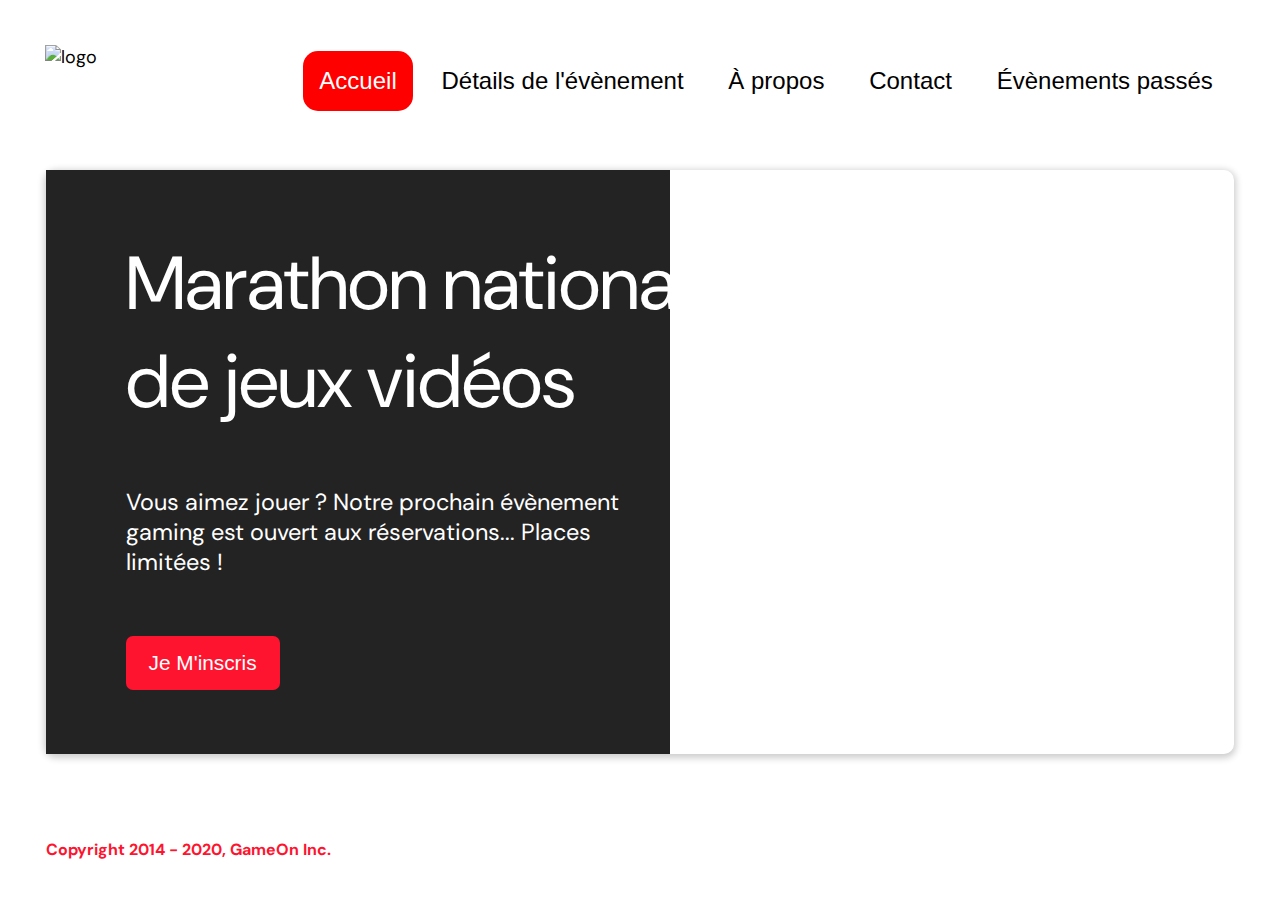
==== starterOnly/index.html @ 06d47bb0 "Responsive, close modal, champs non-vides requis" ====
<!DOCTYPE html>
<html lang="en">
  <head>
    <meta charset="utf-8" />
    <title>Reservation</title>
    <meta name="viewport" content="width=device-width,initial-scale=1" />
    <link rel="stylesheet" href="modal.css"/>
    <link rel="stylesheet" href="https://cdnjs.cloudflare.com/ajax/libs/font-awesome/4.7.0/css/font-awesome.min.css">
    <link href="https://fonts.googleapis.com/css?family=DM+Sans" rel="stylesheet"/>
  </head>

  <body>
    <div class="topnav" id="myTopnav">
      <div class="header-logo">
        <img alt="logo" src="Logo.png"/>
      </div>
      <div class="main-navbar">
        <a href="#" class="active"><span>Accueil</span></a>
        <a href="#"><span>Détails de l'évènement</span></a>
        <a href="#"><span>À propos</span></a>
        <a href="#"><span>Contact</span></a>
        <a href="#"><span>Évènements passés</span></a>
        <a href="javascript:void(0);" class="icon" onclick="editNav()">
          <i class="fa fa-bars"></i>
        </a>
      </div>
    </div>

    <main>
      <div class="hero-section">
        <div class="hero-content">
          <h1 class="hero-headline">
            Marathon national<br>
            de jeux vidéos
          </h1>
          <p class="hero-text">
            Vous aimez jouer ? Notre prochain évènement gaming est ouvert
            aux réservations... Places limitées !
          </p>
          <button class="btn-signup modal-btn">
            je m'inscris
          </button>
        </div>
        <div class="hero-img">
          <img src="./bg_img.jpg" alt="img" />
        </div>
        <button class="btn-signup modal-btn">
          je m'inscris
        </button>
      </div>

      <div class="bground">
        <div class="content">
          <span class="close"></span>
          <div class="modal-body">

            <form name="reserve" action="index.html" method="get" onsubmit="return validate();">

              <div class="formData">
                <label for="first">Prénom</label><br>
                <input class="text-control" type="text" id="first" name="first"/>
                <p class="advert"></p>
              </div>

              <div class="formData">
                <label for="last">Nom</label><br>
                <input class="text-control" type="text" id="last" name="last"/>
                <p class="advert"></p>
              </div>

              <div class="formData">
                <label for="email">E-mail</label><br>
                <input class="text-control" type="email" id="email" name="email"/>
                <p class="advert"></p>
              </div>

              <div class="formData">
                <label for="birthdate">Date de naissance</label><br>
                <input class="text-control" type="date" id="birthdate" name="birthdate"/>
                <p class="advert"></p>
              </div>

              <div class="formData">
                <label for="quantity">À combien de tournois GameOn avez-vous déjà participé ?</label><br>
                <input type="number" class="text-control" id="quantity" name="quantity" min="0" max="99">
                <p class="advert"></p>
              </div>

              <p class="text-label">Quelles villes ?</p>

              <div class="formData location">
                <input class="checkbox-input" type="radio" id="location1" name="location" value="New York"/>
                <label class="checkbox-label" for="location1">
                  <span class="checkbox-icon"></span>
                  New York</label>

                <input class="checkbox-input" type="radio" id="location2" name="location" value="San Francisco"/>
                <label class="checkbox-label" for="location2">
                  <span class="checkbox-icon"></span>
                  San Francisco</label>

                <input class="checkbox-input" type="radio" id="location3" name="location" value="Seattle"/>
                <label class="checkbox-label" for="location3">
                  <span class="checkbox-icon"></span>
                  Seattle</label>

                <input class="checkbox-input" type="radio" id="location4" name="location" value="Chicago"/>
                <label class="checkbox-label" for="location4">
                  <span class="checkbox-icon"></span>
                  Chicago</label
                >
                <input class="checkbox-input" type="radio" id="location5" name="location" value="Boston"/>
                <label class="checkbox-label" for="location5">
                  <span class="checkbox-icon"></span>
                  Boston</label>

                <input class="checkbox-input" type="radio" id="location6" name="location" value="Portland"/>
                <label class="checkbox-label" for="location6">
                  <span class="checkbox-icon"></span>
                  Portland</label>
                  <p class="advert location"></p>
              </div>

              <div class="formData">
                <input class="checkbox-input" type="checkbox" id="checkbox1"/>
                <label class="checkbox2-label" for="checkbox1">
                  <span class="checkbox-icon"></span>
                  J'ai lu et accepté les conditions d'utilisation.
                </label>
                <p class="advert agree"></p>
                <br>
                <input class="checkbox-input" type="checkbox" id="checkbox2"/>
                <label class="checkbox2-label" for="checkbox2">
                  <span class="checkbox-icon"></span>
                  Je Je souhaite être prévenu des prochains évènements.
                </label>
              </div>
              <input class="btn-submit" type="submit" class="button" value="C'est parti"/>
            </form>
          </div>
        </div>
      </div>
    </main>
    <footer>
      <p class="copyrights">
        Copyright 2014 - 2020, GameOn Inc.
      </p>
    </footer>
    <script src="modal.js"></script>
  </body>
</html>
---- starterOnly/modal.css ----
:root {
  --font-default: "DM Sans", Arial, Helvetica, sans-serif;
  --font-slab: var(--font-default);
  --modal-duration: 0.8s;
}
* {
  box-sizing: border-box;
  margin: 0;
  padding: 0;
}
/* Landing Page */

body {
  margin: 0;
  display: flex;
  flex-direction: column;
  background-image: url("background.png");
  font-family: var(--font-default);
  font-size: 18px;
  max-width: 1300px;
  margin: 0 auto;
}

p {
  margin-bottom: 0;
  padding: 0.5vw;
}

img {
  padding-right: 1rem;
}

.topnav {
  overflow: hidden;
  margin: 3.5%;
}
.header-logo {
    float: left;
}
.header-logo img{
  width: 20rem;
}
.main-navbar {
    float: right;
}
.topnav a {
  float: left;
  display: block;
  color: #000000;
  text-align: center;
  padding: 1rem 1rem;
  margin: .4rem;
  text-decoration: none;
  font-size: 1.5rem;
  font-family: Roboto, sans-serif;
}

.topnav a:hover {
  background-color: #ff0000;
  color: #ffffff;
  border-radius: 15px;
}

.topnav a.active {
  background-color: #ff0000;
  color: #ffffff;
  border-radius: 15px;
}

.topnav .icon {
  display: none;
}

@media screen and (max-width: 768px) {
  body{
    padding-top: 8rem;
  }
  .topnav{
    position: fixed;
    top: 0;
    left: 0;
    width: 100%;
    height: 8rem;
    background-color: white;
    z-index: 3;
    margin: 0;
    padding: 2rem 1rem;
  }
  .topnav a {display: none;}
  .topnav a.icon {
    float: right;
    display: block;
    top: 2rem;
    right: 1rem;
  }
  .content{
    width: 100% !important;
    height: 100% !important;
    max-width: initial !important;
    margin: 7.8rem 0 0 0 !important;
    padding-bottom: 7.8rem;
  }
}

@media screen and (max-width: 768px) {
  .topnav.responsive {
    padding-bottom: 5rem;
    height: 29rem;
  }
  .topnav.responsive .icon {
    position: absolute;
  }
  .topnav.responsive a:not(.icon){
    position: relative;
    float: none;
    display: block;
    text-align: left;
    top: 5rem;
  }
}

 @media screen and (max-width: 540px) {
  .topnav a {display: none;}
  .topnav a.icon {
    float: right;
    display: block;
  }
} 

main {
  font-size: 130%;
  font-weight: bolder;
  color: black;
  padding-top: 0.5vw;
  padding-left: 2vw;
  padding-right: 2vw;
  margin: 1px 20px 15px;
  border-radius: 2rem;
  text-align: justify;


}

.modal-btn {
  font-size: 145%;
  background: #fe142f;
  display: flex;
  margin: auto;
  padding: 2em;
  color: #fff;
  padding: 0.75rem 2.5rem;
  border-radius: 1rem;
  cursor: pointer;
}

.modal-btn:hover {
  background: #3876ac;
}

.footer {
  margin: 20px;
  padding: 10px;
  font-family: var(--font-slab);
}

/* Modal form */

.button {
  background: #fe142f;
  margin-top: 0.5em;
  padding: 1em;
  color: #fff;
  border-radius: 15px;
  cursor: pointer;
  font-size: 16px;
}

.button:hover {
  background: #3876ac;
}

.smFont {
  font-size: 16px;
}

.bground {
  display: none;
  position: fixed;
  z-index: 1;
  left: 0;
  top: 0;
  height: 100%;
  width: 100%;
  background-color: rgba(26, 39, 156, 0.4);
}

.content {
  margin: 5% auto;
  width: 40rem;
  height: 80%;
  animation-name: modalopen;
  animation-duration: var(--modal-duration);
  background: #232323;
  border-radius: 10px;
  overflow: hidden;
  position: relative;
  color: #fff;
  padding-top: 10px;
  overflow: scroll;
}

.modal-body {
  padding: 15px 8%;
  margin: 15px auto;
}

label {
  font-family: var(--font-default);
  font-size: 17px;
  font-weight: normal;
  display: inline-block;
  margin-bottom: 11px;
}
input {
  padding:  8px;
  border: 0.8px solid #ccc;
  outline: none;
}
.advert{
  display: none;
  color: red;
  margin: -.3rem -.4rem;
  font-size: 1rem;
}

.text-control {
  margin: 0;
  padding: 8px;
  width: 100%;
  border-radius: 8px;
  font-size: 20px;
  height: 48px;
}
.formData[data-error]::after {
  content: attr(data-error);
  font-size: 0.4em;
  color: #e54858;
  display: none;
  margin-top: 7px;
  margin-bottom: 7px;
  text-align: right;
  line-height: 0.3;
  opacity: 0;
  transition: 0.3s;
}
.formData[data-error-visible="true"]::after {
  opacity: 1;
}
.formData[data-error-visible="true"] .text-control {
  border: 2px solid #e54858;
}
/* 
input[data-error]::after {
    content: attr(data-error);
    font-size: 0.4em;
    color: red;
} */
.checkbox-label,
.checkbox2-label {
  position: relative;
  margin-left: 36px;
  font-size: 12px;
  font-weight: normal;
}
.checkbox-label .checkbox-icon,
.checkbox2-label .checkbox-icon {
  display: block;
  width: 20px;
  height: 20px;
  border: 2px solid #279e7a;
  border-radius: 50%;
  text-indent: 29px;
  white-space: nowrap;
  position: absolute;
  left: -30px;
  top: -1px;
  transition: 0.3s;
}
.checkbox-label .checkbox-icon::after,
.checkbox2-label .checkbox-icon::after {
  content: "";
  width: 13px;
  height: 13px;
  background-color: #279e7a;
  border-radius: 50%;
  text-indent: 29px;
  white-space: nowrap;
  position: absolute;
  left: 50%;
  top: 50%;
  transform: translate(-50%, -50%);
  transition: 0.3s;
  opacity: 0;
}
.checkbox-input {
  display: none;
}
.checkbox-input:checked + .checkbox-label .checkbox-icon::after,
.checkbox-input:checked + .checkbox2-label .checkbox-icon::after {
  opacity: 1;
}
.checkbox-input:checked + .checkbox2-label .checkbox-icon {
  background: #279e7a;
}
.checkbox2-label .checkbox-icon {
  border-radius: 4px;
  border: 0;
  background: #c4c4c4;
}
.checkbox2-label .checkbox-icon::after {
  width: 7px;
  height: 4px;
  border-radius: 2px;
  background: transparent;
  border: 2px solid transparent;
  border-bottom-color: #fff;
  border-left-color: #fff;
  transform: rotate(-55deg);
  left: 21%;
  top: 19%;
}
.close {
  position: absolute;
  right: 15px;
  top: 15px;
  width: 32px;
  height: 32px;
  opacity: 1;
  cursor: pointer;
  transform: scale(0.7);
}
.close:before,
.close:after {
  position: absolute;
  left: 15px;
  content: " ";
  height: 33px;
  width: 3px;
  background-color: #fff;
}
.close:before {
  transform: rotate(45deg);
}
.close:after {
  transform: rotate(-45deg);
}
.btn-submit,
.btn-signup {
  background: #fe142f;
  display: block;
  margin: 0 auto;
  border-radius: 7px;
  font-size: 12px;
  padding: 12px 82px;
  color: #fff;
  cursor: pointer;
  border: 0;
}
/* custom select styles */
.custom-select {
  position: relative;
  font-family: Arial;
  font-size: 1.1rem;
  font-weight: normal;
}

.custom-select select {
  display: none;
}
.select-selected {
  background-color: #fff;
}

/* Style the arrow inside the select element: */
.select-selected:after {
  position: absolute;
  content: "";
  top: 10px;
  right: 13px;
  width: 11px;
  height: 11px;
  border: 3px solid transparent;
  border-bottom-color: #f00;
  border-left-color: #f00;
  transform: rotate(-48deg);
  border-radius: 5px 0 5px 0;
}

/* Point the arrow upwards when the select box is open (active): */
.select-selected.select-arrow-active:after {
  transform: rotate(135deg);
  top: 13px;
}

.select-items div,
.select-selected {
  color: #000;
  padding: 11px 16px;
  border: 1px solid transparent;
  border-color: transparent transparent rgba(0, 0, 0, 0.1) transparent;
  cursor: pointer;
  border-radius: 8px;
  height: 48px;
}

/* Style items (options): */
.select-items {
  position: absolute;
  background-color: #fff;
  top: 89%;
  left: 0;
  right: 0;
  z-index: 99;
}

/* Hide the items when the select box is closed: */
.select-hide {
  display: none;
}

.select-items div:hover,
.same-as-selected {
  background-color: rgba(0, 0, 0, 0.1);
}
/* custom select end */
.text-label {
  font-weight: normal;
  font-size: 16px;
}
.hero-section {
  border-radius: 10px;
  display: grid;
  grid-template-columns: repeat(12, 1fr);
  box-shadow: 0 2px 7px 2px rgba(0, 0, 0, 0.2);
  margin-bottom: 10px;
}
.hero-content {
  width: 34rem;
  padding: 4rem 5rem;
  grid-column: span 4;
  background: #232323;
  color: #fff;
  position: relative;
  text-align: left;
}
.hero-content::after {
  content: "";
  width: 100%;
  height: 100%;
  background: #232323;
  position: absolute;
  right: -80px;
  top: 0;
}
.hero-content > * {
  position: relative;
  z-index: 1;
}
.hero-headline {
  font-size: 4.7rem;
  font-weight: normal;
  white-space: nowrap;
}
.hero-text {
  width: 140%;
  font-weight: normal;
  margin-top: 57px;
  padding: 0;
}
.btn-signup {
  outline: none;
  text-transform: capitalize;
  font-size: 1.3rem;
  padding: 15px 23px;
  margin: 0;
  margin-top: 59px;
}
.hero-img {
  grid-column: span 8;
}
.hero-img img {
  width: 100%;
  height: 100%;
  display: block;
  padding: 0;
  object-fit: cover;
}
.copyrights {
  color: #fe142f;
  padding: 0;
  font-size: 1rem;
  margin: 60px 0 30px;
  font-weight: bolder;
}
.hero-section > .btn-signup {
  display: none;
}
footer {
  padding-left: 2vw;
  padding-right: 2vw;
  margin: 0 20px;
}
@media screen and (max-width: 800px){
  html{
    font-size: 2.1vw;
  }
  .hero-section {
    display: block;
    box-shadow: unset;
  }
  .hero-content {
    background: #fff;
    color: #000;
    padding: 20px;
  }
  .hero-content::after {
    content: unset;
  }
  .hero-content .btn-signup {
    display: none;
  }
  .hero-headline {
    font-size: 4.5rem;
    white-space: normal;
  }
  .hero-text {
    width: unset;
    font-size: 1.5rem;
  }
  .hero-img img {
    border-radius: 10px;
    margin-top: 40px;
  }
  .hero-section > .btn-signup {
    display: block;
    margin: 32px auto 10px;
    padding: 12px 35px;
  }
  .copyrights {
    margin-top: 50px;
    text-align: center;
  }
}

@keyframes modalopen {
  from {
    opacity: 0;
    transform: translateY(-150px);
  }
  to {
    opacity: 1;
  }
}
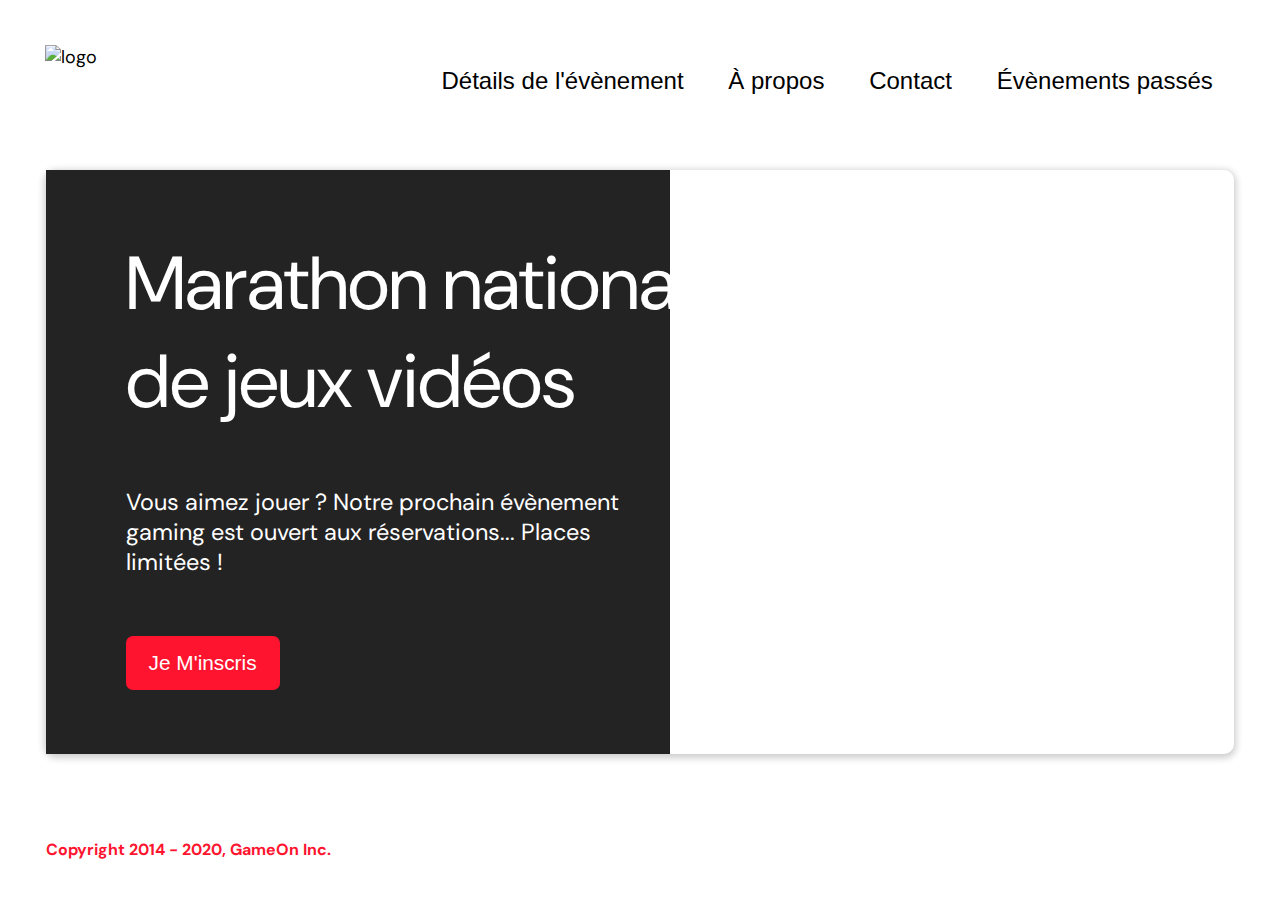
==== commit 976283fb: "max width and 'accueil' deleted" ====
--- a/starterOnly/index.html
+++ b/starterOnly/index.html
@@ -15,7 +15,6 @@
         <img alt="logo" src="Logo.png"/>
       </div>
       <div class="main-navbar">
-        <a href="#" class="active"><span>Accueil</span></a>
         <a href="#"><span>Détails de l'évènement</span></a>
         <a href="#"><span>À propos</span></a>
         <a href="#"><span>Contact</span></a>
@@ -70,7 +69,7 @@
 
               <div class="formData">
                 <label for="email">E-mail</label><br>
-                <input class="text-control" type="email" id="email" name="email"/>
+                <input class="text-control" type="" id="email" name="email"/>
                 <p class="advert"></p>
               </div>
 
--- a/starterOnly/modal.css
+++ b/starterOnly/modal.css
@@ -17,7 +17,6 @@
   background-image: url("background.png");
   font-family: var(--font-default);
   font-size: 18px;
-  max-width: 1300px;
   margin: 0 auto;
 }
 
@@ -222,15 +221,15 @@
   margin-bottom: 11px;
 }
 input {
-  padding:  8px;
+  padding: 8px;
   border: 0.8px solid #ccc;
   outline: none;
 }
 .advert{
   display: none;
-  color: red;
+  color: rgb(250, 50, 50);
   margin: -.3rem -.4rem;
-  font-size: 1rem;
+  font-size: .8rem;
 }
 
 .text-control {
